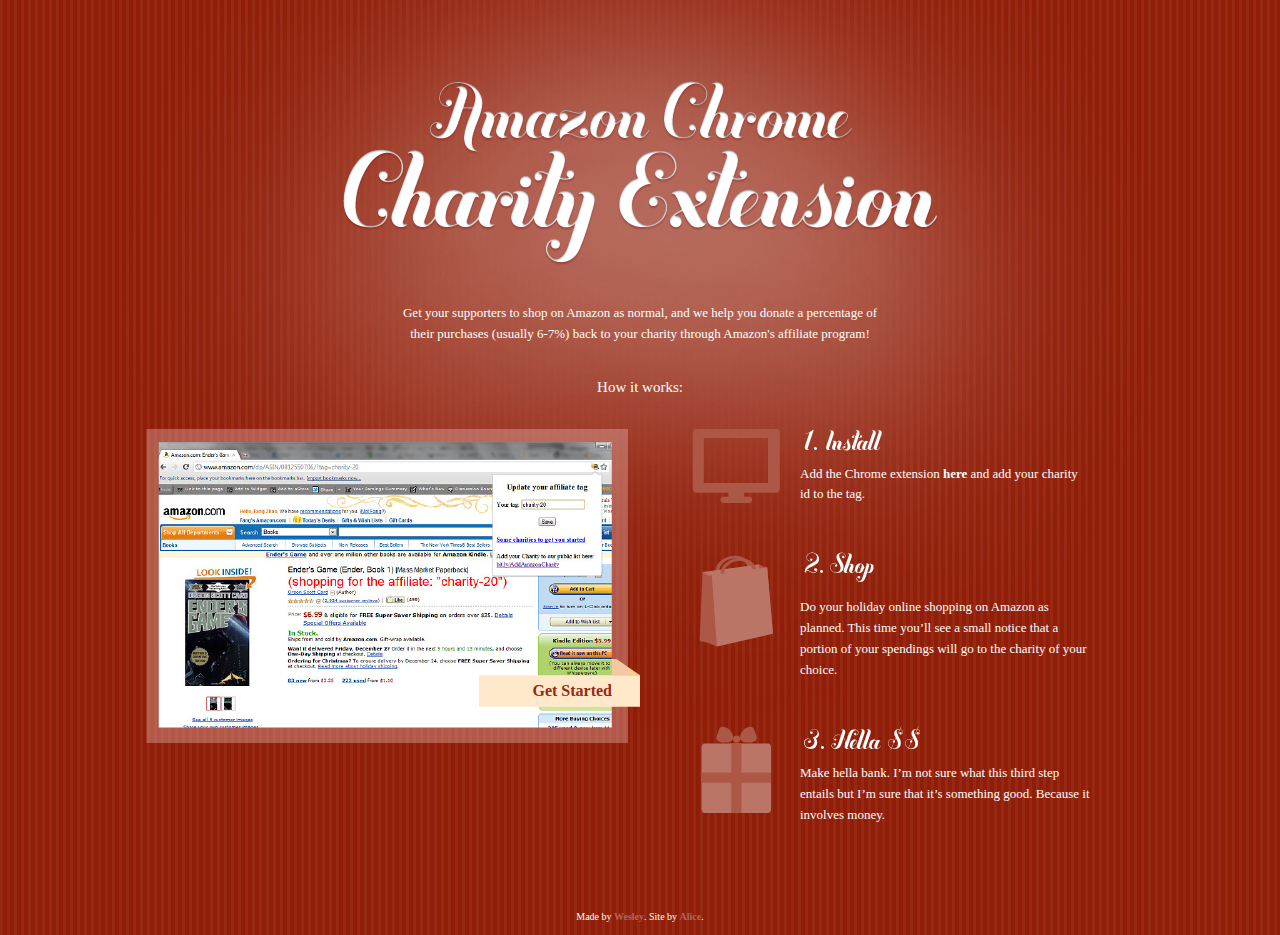
==== index.html @ 4ec11955 "extra hotness/styling on options/popup/index" ====
<!DOCTYPE html PUBLIC "-//W3C//DTD XHTML 1.0 Transitional//EN" "http://www.w3.org/TR/xhtml1/DTD/xhtml1-transitional.dtd">
<html xmlns="http://www.w3.org/1999/xhtml">
<head>
<meta http-equiv="Content-Type" content="text/html; charset=UTF-8" />
<title>Amazon Chrome Charity Extension</title>
<script type="text/javascript" src="http://use.typekit.com/evt4sfh.js"></script>
<script type="text/javascript">try{Typekit.load();}catch(e){}</script>
<link type="text/css" rel="stylesheet" href="style.css">

</head>

<body>
<div class="centerDiv">
<div class="centerDiv" style="width:1070px;background-image:url(bg_shadow.png); background-repeat:no-repeat;text-align:center;">
<center>
	
    <img src="frontpg/header.png" style="padding-top:75px;padding-bottom:10px;"/>

	<div class="subheader">
    	<p>Get your supporters to shop on Amazon as normal, and we help you donate a percentage of their purchases (usually 6-7%) back to your charity through Amazon's affiliate program!</p>
		<p style="font-size:15px; padding-top:15px;">How it works:</p>
    </div>
        
    <div style="width:1000px;">  
      
      <div class="image">
      	<img src="frontpg/img.png" />
      	<a href="https://chrome.google.com/webstore/detail/lddkddmnfgnkmalojmebjlmekjdkednh" style="position: absolute;top: 268px; right: 28px;width: 100%;">Get Started</a>
      </div>
      
      <div class="content">
            
        <div class="1 howTo" style="padding-top:15px;">
            <img class="icon" src="frontpg/icon_1.png" />
            <div  class="description">
            	<img src="frontpg/hdr_1.png" />
                <p>Add the Chrome extension <a style="color:white;" href="https://chrome.google.com/webstore/detail/lddkddmnfgnkmalojmebjlmekjdkednh">here</a> and add your charity id to the tag.</p>

            </div>
        </div>        
        <div class="2 howTo">
            <img class="icon" src="frontpg/icon_2.png" />
            <div  class="description">
            	<img src="frontpg/hdr_2.png" />
                <p>Do your holiday online shopping on Amazon as planned. 
                This time you’ll see a small notice that a portion of your spendings will go to the charity of your choice. </p>
            </div>
        </div>
        
        <div class="3 howTo">
            <img  class="icon" src="frontpg/icon_3.png" />
            <div  class="description">
                <img src="frontpg/hdr_3.png" />
                <p>Make hella bank. I’m not sure what this third step entails but I’m sure that it’s something good. Because it involves money.</p>
            </div>
        </div> 
       </div>

	</div> 
    

                
    </center>
    
	<br style="clear:both;" />
    <p style="padding-top:30px;font-size:10px;">Made by <a href="http://wesleyzhao.com" style="color:#b46657;">Wesley</a>. Site by <a href="http://byalicelee.com" style="color:#b46657;">Alice</a>.</p>

</div>
</div>

</body>
</html>
---- style.css ----
body {
	background-image:url(bg.jpg);
	background-repeat:reapeat;
	padding:0px;
	margin:0px;
	alignment-adjust:
}

p, span {
  font-family: museo-slab,Georgia,Times,serif;
  line-height:1.6;
  color:white;
  font-size:13px;
  
}

a {
  font-family: museo-slab,Caecilia Lt Std,serif;
  text-decoration:none;
  font-weight:bold;
  color:#962915;
}

a:hover {text-decoration:underline;}

.icon {
	float:left;width:88px;padding-right:20px;
}


.description {
	float:right;
	width:290px;
	font-size:11px;
	color:#FFC9C2;
}

.howTo {
	float:right;
	text-align:left;
	padding-bottom:30px;
	vertical-align:middle;
}

.subheader {
	width:500px; 
	padding: 10px 20px 0px 20px;
}


options p {
	color:#900;
}

.find{ 
	font-size:14px;
	color:grey;
	font-weight:bold;
	padding-top:30px;
}

.update {
	color:#ae5847;
	font-size: 16px;
	padding-top: 20px;
}

.charityList {
	font-size:12px;
	color:grey;
}

.notListed {
	color:grey;
	font-size:10px;
	font-style:italic;
}

.image {
	float:left;padding-top: 15px;width: 500px;text-align: right;position: relative;
}

.content {
	float:right; width: 440px;padding-right: 50px;
}

.centerDiv {
	 margin-right: auto; margin-left: auto;
}

.stripes {
	background-image:url(popup/bg_stripe.jpg);
	background-repeat:repeat;
}

a.greyLink {
	color:grey;
}


.footerKey {
	float:left;
	margin-right: auto; margin-left: auto;
	padding: 0px 15px;
}

a:footerKey {
	font-weight:normal;
}

.key {
	font-size:16px;
	font-style:italic;
	color:white;
	padding:0px;
	margin:0px;
}

.subKey {
	font-size:10px;
	color:#ae5847;
	padding:0px;
	margin:0px;
}

input {
	font-family: Arial, Sans-Serif;
    font-size: 13px;
    border: solid 1px #ae5847;
    width: 170px;
	padding: 10px;
	margin: 0px;
	text-align: center;
}


button {
	    border: solid 1px #ae5847;

}
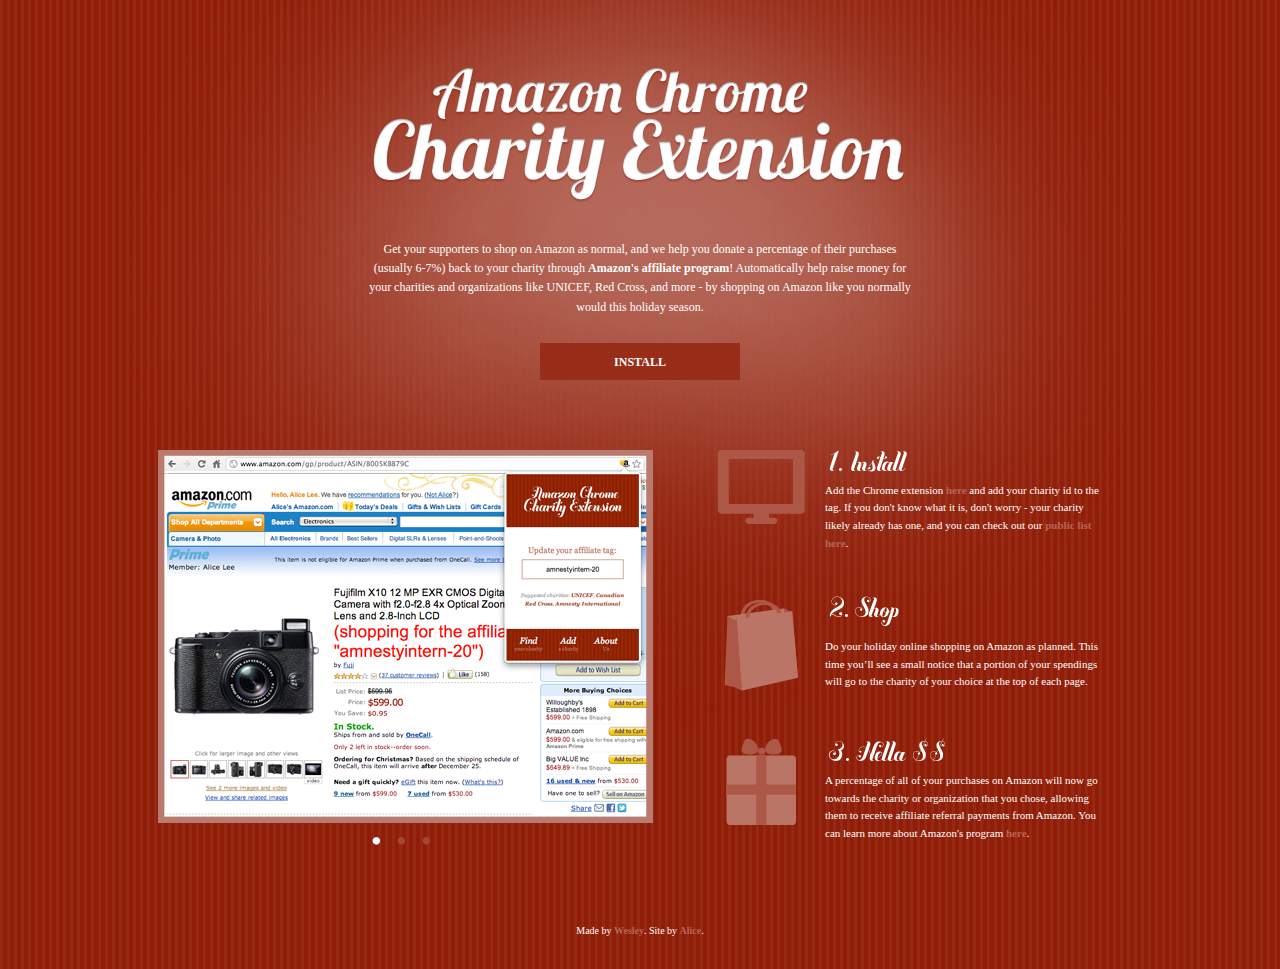
==== commit f33aee1f: "updated styling. content to front pg updated" ====
--- a/index.html
+++ b/index.html
@@ -5,6 +5,7 @@
 <title>Amazon Chrome Charity Extension</title>
 <script type="text/javascript" src="http://use.typekit.com/evt4sfh.js"></script>
 <script type="text/javascript">try{Typekit.load();}catch(e){}</script>
+<link rel="stylesheet" href="slider.css" type="text/css"  />
 <link type="text/css" rel="stylesheet" href="style.css">
 
 </head>
@@ -14,18 +15,39 @@
 <div class="centerDiv" style="width:1070px;background-image:url(bg_shadow.png); background-repeat:no-repeat;text-align:center;">
 <center>
 	
-    <img src="frontpg/header.png" style="padding-top:75px;padding-bottom:10px;"/>
+    <img src="frontpg/header2.png" style="padding-top:50px;padding-bottom:15px;"/>
 
 	<div class="subheader">
-    	<p>Get your supporters to shop on Amazon as normal, and we help you donate a percentage of their purchases (usually 6-7%) back to your charity through Amazon's affiliate program!</p>
-		<p style="font-size:15px; padding-top:15px;">How it works:</p>
+    	<p>Get your supporters to shop on Amazon as normal, and we help you donate a percentage of their purchases (usually 6-7%) back to your charity through <a style="color:white;" href="https://affiliate-program.amazon.com/">Amazon's affiliate program</a>! Automatically help raise money for your charities and organizations like UNICEF, Red Cross, and more - by shopping on Amazon like you normally would this holiday season. </p>
+        
+        <div style="width:200px;margin-top: 26px;height: 27px;padding-top:10px; margin-bottom:55px;background-color:#982d1a;">
+           <a href="https://chrome.google.com/webstore/detail/lddkddmnfgnkmalojmebjlmekjdkednh/details">
+		   <p style="margin:0px;text-transform:uppercase; vertical-align:middle;">Install</p>
+           </a>
+        </div>
     </div>
         
-    <div style="width:1000px;">  
+    <div style="width:970px;">  
       
       <div class="image">
-      	<img src="frontpg/img.png" />
-      	<a href="https://chrome.google.com/webstore/detail/lddkddmnfgnkmalojmebjlmekjdkednh" style="position: absolute;top: 268px; right: 28px;width: 100%;">Get Started</a>
+
+
+        <div class="slider-wrapper theme-default">
+            <div id="slider" class="nivoSlider">
+                <img src="frontpg/img1.png" alt="" data-transition="fade"/>
+                <img src="frontpg/img2.png" alt="" data-transition="fade"/>
+                <img src="frontpg/img3.png" alt="" data-transition="fade"/>
+            </div>
+        </div>
+            
+            
+       <!-- <img src="frontpg/img.png" />
+      	<div style="width:100px;
+        position: absolute;top: 268px; right: 28px;width: 100%;">
+        <a href="https://chrome.google.com/webstore/detail/lddkddmnfgnkmalojmebjlmekjdkednh">Get Started</a>
+        </div>-->
+        
+         <!--<p style="padding:0px 15px; font-size:9px; line-height:1.4; text-align:center;">Amazon's robust affiliates referral program allows associates to receive a commission for referring customers to Amazon. For instance, anytime a user makes a purchase on http://www.amazon.com/?tag=<strong>amnestyintern-20</strong>, a percentage of that purchase is paid to Amnesty International. This Chrome extension allows users to enter their desired affiliate tag once, and every purchase on Amazon automatically refers to that organization, without having to go through the trouble each time of finding and using that specific affiliate tag link. </p>-->
       </div>
       
       <div class="content">
@@ -34,7 +56,7 @@
             <img class="icon" src="frontpg/icon_1.png" />
             <div  class="description">
             	<img src="frontpg/hdr_1.png" />
-                <p>Add the Chrome extension <a style="color:white;" href="https://chrome.google.com/webstore/detail/lddkddmnfgnkmalojmebjlmekjdkednh">here</a> and add your charity id to the tag.</p>
+                <p>Add the Chrome extension <a href="https://chrome.google.com/webstore/detail/lddkddmnfgnkmalojmebjlmekjdkednh">here</a> and add your charity id to the tag. If you don't know what it is, don't worry - your charity likely already has one, and you can check out our <a href="options.html">public list here</a>.</p>
 
             </div>
         </div>        
@@ -43,7 +65,7 @@
             <div  class="description">
             	<img src="frontpg/hdr_2.png" />
                 <p>Do your holiday online shopping on Amazon as planned. 
-                This time you’ll see a small notice that a portion of your spendings will go to the charity of your choice. </p>
+                This time you’ll see a small notice that a portion of your spendings will go to the charity of your choice at the top of each page. </p>
             </div>
         </div>
         
@@ -51,7 +73,7 @@
             <img  class="icon" src="frontpg/icon_3.png" />
             <div  class="description">
                 <img src="frontpg/hdr_3.png" />
-                <p>Make hella bank. I’m not sure what this third step entails but I’m sure that it’s something good. Because it involves money.</p>
+                <p>A percentage of all of your purchases on Amazon will now go towards the charity or organization that you chose, allowing them to receive affiliate referral payments from Amazon. You can learn more about Amazon's program <a href="https://affiliate-program.amazon.com/">here</a>.</p>
             </div>
         </div> 
        </div>
@@ -63,10 +85,18 @@
     </center>
     
 	<br style="clear:both;" />
-    <p style="padding-top:30px;font-size:10px;">Made by <a href="http://wesleyzhao.com" style="color:#b46657;">Wesley</a>. Site by <a href="http://byalicelee.com" style="color:#b46657;">Alice</a>.</p>
+    <p style="padding:30px 0px;font-size:10px;">Made by <a href="http://wesleyzhao.com" style="color:#b46657;">Wesley</a>. Site by <a href="http://byalicelee.com" style="color:#b46657;">Alice</a>.</p>
 
 </div>
 </div>
 
+<script type="text/javascript" src="scripts/jquery-1.7.1.min.js"></script>
+    <script type="text/javascript" src="scripts/jquery.nivo.slider.pack.js"></script>
+    <script type="text/javascript">
+    $(window).load(function() {
+        $('#slider').nivoSlider();
+    });
+    </script>
+
 </body>
 </html>
--- a/slider.css
+++ b/slider.css
@@ -0,0 +1,264 @@
+/*
+ * jQuery Nivo Slider v2.7.1
+ * http://nivo.dev7studios.com
+ *
+ * Copyright 2011, Gilbert Pellegrom
+ * Free to use and abuse under the MIT license.
+ * http://www.opensource.org/licenses/mit-license.php
+ * 
+ * March 2010
+ */
+ 
+ 
+/* The Nivo Slider styles */
+.nivoSlider {
+	position:relative;
+}
+.nivoSlider img {
+	position:absolute;
+	top:0px;
+	left:0px;
+}
+/* If an image is wrapped in a link */
+.nivoSlider a.nivo-imageLink {
+	position:absolute;
+	top:0px;
+	left:0px;
+	width:100%;
+	height:100%;
+	border:0;
+	padding:0;
+	margin:0;
+	z-index:6;
+	display:none;
+}
+/* The slices and boxes in the Slider */
+.nivo-slice {
+	display:block;
+	position:absolute;
+	z-index:5;
+	height:100%;
+}
+.nivo-box {
+	display:block;
+	position:absolute;
+	z-index:5;
+}
+/* Caption styles */
+.nivo-caption {
+	position:absolute;
+	left:0px;
+	bottom:0px;
+	background:#000;
+	color:#fff;
+	opacity:0.8; /* Overridden by captionOpacity setting */
+	width:100%;
+	z-index:8;
+}
+.nivo-caption p {
+	padding:5px;
+	margin:0;
+}
+.nivo-caption a {
+	display:inline !important;
+}
+.nivo-html-caption {
+    display:none;
+}
+/* Direction nav styles (e.g. Next & Prev) */
+.nivo-directionNav a {
+	position:absolute;
+	top:45%;
+	z-index:9;
+	cursor:pointer;
+}
+.nivo-prevNav {
+	left:0px;
+}
+.nivo-nextNav {
+	right:0px;
+}
+/* Control nav styles (e.g. 1,2,3...) */
+.nivo-controlNav a {
+	position:relative;
+	z-index:9;
+	cursor:pointer;
+}
+.nivo-controlNav a.active {
+	font-weight:bold;
+	display:none;
+}
+
+/*=================================*/
+/* Nivo Slider Demo
+/* November 2010
+/* By: Gilbert Pellegrom
+/* http://dev7studios.com
+/*=================================*/
+
+/*====================*/
+/*=== Reset Styles ===*/
+/*====================*/
+html, body, div, span, applet, object, iframe,
+h1, h2, h3, h4, h5, h6, p, blockquote, pre,
+a, abbr, acronym, address, big, cite, code,
+del, dfn, em, font, img, ins, kbd, q, s, samp,
+small, strike, strong, sub, sup, tt, var,
+dl, dt, dd, ol, ul, li,
+fieldset, form, label, legend,
+table, caption, tbody, tfoot, thead, tr, th, td {
+	margin:0;
+	padding:0;
+	border:0;
+	outline:0;
+	font-weight:inherit;
+	font-style:inherit;
+	font-size:100%;
+	font-family:inherit;
+	vertical-align:baseline;
+}
+body {
+	line-height:1;
+	color:black;
+	background:white;
+}
+table {
+	border-collapse:separate;
+	border-spacing:0;
+}
+caption, th, td {
+	text-align:left;
+	font-weight:normal;
+}
+blockquote:before, blockquote:after,
+q:before, q:after {
+	content:"";
+}
+blockquote, q {
+	quotes:"" "";
+}
+/* HTML5 tags */
+header, section, footer,
+aside, nav, article, figure {
+	display: block;
+}
+
+/*===================*/
+/*=== Main Styles ===*/
+/*===================*/
+body {
+	font:14px/1.6 Georgia, Palatino, Palatino Linotype, Times, Times New Roman, serif;
+	color:#333;
+	background:#eee;
+}
+
+a, a:visited {
+	color:blue;
+	text-decoration:none;
+}
+a:hover, a:active {
+	color:#000;
+	text-decoration:none;
+}
+
+#dev7link {
+    position:absolute;
+    top:0;
+    left:50px;
+    background:url(dev7logo.png) no-repeat;
+    width:60px;
+    height:67px;
+    border:0;
+    display:block;
+    text-indent:-9999px;
+}
+
+.theme-default #slider {
+    margin:0 auto 0 auto;
+    width:495px; /* Make sure your images are the same size */
+    height:246px; /* Make sure your images are the same size */
+}
+.theme-pascal.slider-wrapper,
+.theme-orman.slider-wrapper {
+    margin-top:10px;
+}
+
+/*====================*/
+/*=== Other Styles ===*/
+/*====================*/
+.clear {
+	clear:both;
+}
+
+/*
+Skin Name: Nivo Slider Default Theme
+Skin URI: http://nivo.dev7studios.com
+Skin Type: flexible
+Description: The default skin for the Nivo Slider.
+Version: 1.0
+Author: Gilbert Pellegrom
+Author URI: http://dev7studios.com
+*/
+
+.theme-default .nivoSlider {
+	position:relative;
+	background:#fff url(loading.gif) no-repeat 50% 50%;
+    margin-bottom:50px;
+
+}
+.theme-default .nivoSlider img {
+	position:absolute;
+	top:0px;
+	left:0px;
+	display:none;
+}
+.theme-default .nivoSlider a {
+	border:0;
+	display:block;
+}
+
+.theme-default .nivo-controlNav {
+	position:absolute;
+	left:50%;
+	bottom:-30px;
+    margin-left:-40px; /* Tweak this to center bullets */
+}
+.theme-default .nivo-controlNav a {
+	display:block;
+	width:22px;
+	height:22px;
+	background:url(bullets.png) no-repeat;
+	text-indent:-9999px;
+	border:0;
+	margin-right:3px;
+	float:left;
+}
+.theme-default .nivo-controlNav a.active {
+	background-position:0 -22px;
+}
+
+.theme-default .nivo-directionNav a {
+	display:none;
+	width:30px;
+	height:30px;
+	text-indent:-9999px;
+	border:0;
+}
+.theme-default a.nivo-nextNav {
+	background-position:-30px 0;
+	right:15px;
+}
+.theme-default a.nivo-prevNav {
+	left:15px;
+}
+
+.theme-default .nivo-caption {
+    font-family: Helvetica, Arial, sans-serif;
+}
+.theme-default .nivo-caption a {
+    color:#fff;
+    border-bottom:1px dotted #fff;
+}
+.theme-default .nivo-caption a:hover {
+    color:#fff;
+}--- a/style.css
+++ b/style.css
@@ -8,15 +8,16 @@
 }
 
 p, span {
-  font-family: museo-slab,Georgia,Times,serif;
+  font-family: museo-slab,Caecilia Lt Std,Georgia,Times,serif;
   line-height:1.6;
   color:white;
-  font-size:13px;
+  font-size:12px;
+  margin-top:10px;
   
 }
 
-a {
-  font-family: museo-slab,Caecilia Lt Std,serif;
+a, a:hover, a:visited {
+  font-family: museo-slab,Caecilia Lt Std,Georgia,Times,serif;
   text-decoration:none;
   font-weight:bold;
   color:#962915;
@@ -31,7 +32,7 @@
 
 .description {
 	float:right;
-	width:290px;
+	width:280px;
 	font-size:11px;
 	color:#FFC9C2;
 }
@@ -39,17 +40,25 @@
 .howTo {
 	float:right;
 	text-align:left;
-	padding-bottom:30px;
+	padding-bottom:40px;
 	vertical-align:middle;
 }
 
+.howTo a {
+	color:#B46657;
+}
+
+.description p{
+	font-size:11px;
+}
+
 .subheader {
-	width:500px; 
+	width:550px; 
 	padding: 10px 20px 0px 20px;
 }
 
 
-options p {
+.options p {
 	color:#900;
 }
 
@@ -58,6 +67,7 @@
 	color:grey;
 	font-weight:bold;
 	padding-top:30px;
+	margin-bottom: 10px;
 }
 
 .update {
@@ -82,7 +92,7 @@
 }
 
 .content {
-	float:right; width: 440px;padding-right: 50px;
+	float:right; width: 440px;padding-right: 20px;
 }
 
 .centerDiv {
@@ -121,7 +131,7 @@
 	font-size:10px;
 	color:#ae5847;
 	padding:0px;
-	margin:0px;
+	margin:-5px 0px 0px 0px;
 }
 
 input {
@@ -138,4 +148,21 @@
 button {
 	    border: solid 1px #ae5847;
 
+}
+
+.charityList p {
+	margin:0px;
+	padding:0px;
+}
+
+.new-charity span {
+	color:grey;
+}
+
+.charity-tag a {
+	font-weight:normal;
+}
+
+.footerKey a {
+	font-weight:normal;
 }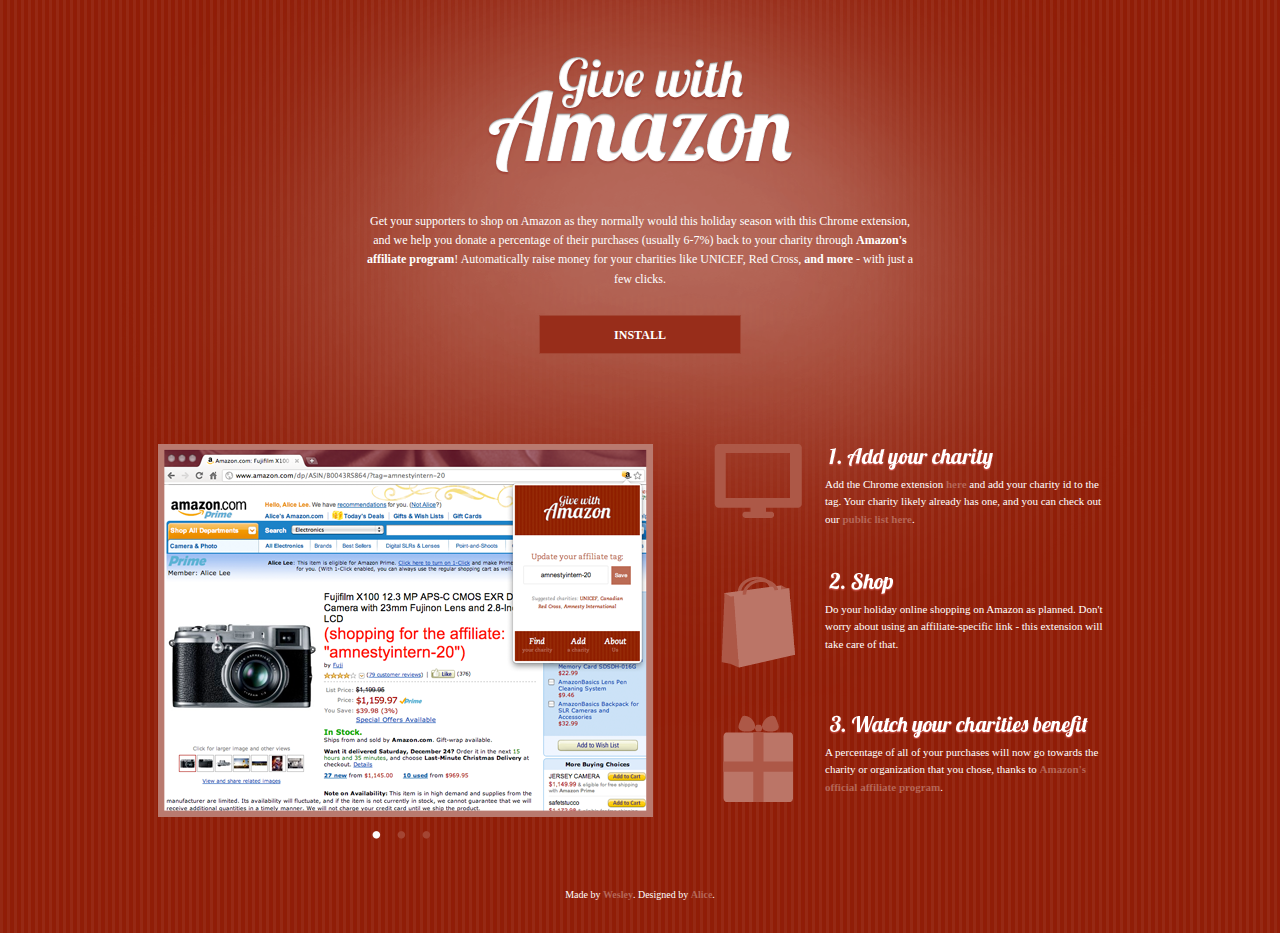
==== commit 7fa71229: "fixed popup stuff / edited copy+images to lobster" ====
--- a/index.html
+++ b/index.html
@@ -2,7 +2,7 @@
 <html xmlns="http://www.w3.org/1999/xhtml">
 <head>
 <meta http-equiv="Content-Type" content="text/html; charset=UTF-8" />
-<title>Amazon Chrome Charity Extension</title>
+<title>Give with Amazon :: Chrome Charity Extension</title>
 <script type="text/javascript" src="http://use.typekit.com/evt4sfh.js"></script>
 <script type="text/javascript">try{Typekit.load();}catch(e){}</script>
 <link rel="stylesheet" href="slider.css" type="text/css"  />
@@ -18,9 +18,9 @@
     <img src="frontpg/header2.png" style="padding-top:50px;padding-bottom:15px;"/>
 
 	<div class="subheader">
-    	<p>Get your supporters to shop on Amazon as normal, and we help you donate a percentage of their purchases (usually 6-7%) back to your charity through <a style="color:white;" href="https://affiliate-program.amazon.com/">Amazon's affiliate program</a>! Automatically help raise money for your charities and organizations like UNICEF, Red Cross, and more - by shopping on Amazon like you normally would this holiday season. </p>
+    	<p>Get your supporters to shop on Amazon as they normally would this holiday season with this Chrome extension, and we help you donate a percentage of their purchases (usually 6-7%) back to your charity through <a style="color:white;" href="https://affiliate-program.amazon.com/">Amazon's affiliate program</a>! Automatically raise money for your charities like UNICEF, Red Cross, <a style="color:white;" href="options.html">and more</a> - with just a few clicks.</p>
         
-        <div style="width:200px;margin-top: 26px;height: 27px;padding-top:10px; margin-bottom:55px;background-color:#982d1a;">
+        <div class="install">
            <a href="https://chrome.google.com/webstore/detail/lddkddmnfgnkmalojmebjlmekjdkednh/details">
 		   <p style="margin:0px;text-transform:uppercase; vertical-align:middle;">Install</p>
            </a>
@@ -28,10 +28,7 @@
     </div>
         
     <div style="width:970px;">  
-      
       <div class="image">
-
-
         <div class="slider-wrapper theme-default">
             <div id="slider" class="nivoSlider">
                 <img src="frontpg/img1.png" alt="" data-transition="fade"/>
@@ -56,7 +53,7 @@
             <img class="icon" src="frontpg/icon_1.png" />
             <div  class="description">
             	<img src="frontpg/hdr_1.png" />
-                <p>Add the Chrome extension <a href="https://chrome.google.com/webstore/detail/lddkddmnfgnkmalojmebjlmekjdkednh">here</a> and add your charity id to the tag. If you don't know what it is, don't worry - your charity likely already has one, and you can check out our <a href="options.html">public list here</a>.</p>
+                <p class="steps">Add the Chrome extension <a href="https://chrome.google.com/webstore/detail/lddkddmnfgnkmalojmebjlmekjdkednh">here</a> and add your charity id to the tag. Your charity likely already has one, and you can check out our <a href="options.html">public list here</a>.</p>
 
             </div>
         </div>        
@@ -64,16 +61,16 @@
             <img class="icon" src="frontpg/icon_2.png" />
             <div  class="description">
             	<img src="frontpg/hdr_2.png" />
-                <p>Do your holiday online shopping on Amazon as planned. 
-                This time you’ll see a small notice that a portion of your spendings will go to the charity of your choice at the top of each page. </p>
+                <p class="steps">Do your holiday online shopping on Amazon as planned. Don't worry about using an affiliate-specific link - this extension will take care of that. 
+                </p>
             </div>
         </div>
         
         <div class="3 howTo">
             <img  class="icon" src="frontpg/icon_3.png" />
             <div  class="description">
-                <img src="frontpg/hdr_3.png" />
-                <p>A percentage of all of your purchases on Amazon will now go towards the charity or organization that you chose, allowing them to receive affiliate referral payments from Amazon. You can learn more about Amazon's program <a href="https://affiliate-program.amazon.com/">here</a>.</p>
+            	<img src="frontpg/hdr_3.png" />
+                <p class="steps">A percentage of all of your purchases will now go towards the charity or organization that you chose, thanks to <a href="https://affiliate-program.amazon.com/">Amazon's official affiliate program</a>.</p>
             </div>
         </div> 
        </div>
@@ -85,7 +82,7 @@
     </center>
     
 	<br style="clear:both;" />
-    <p style="padding:30px 0px;font-size:10px;">Made by <a href="http://wesleyzhao.com" style="color:#b46657;">Wesley</a>. Site by <a href="http://byalicelee.com" style="color:#b46657;">Alice</a>.</p>
+    <p style="padding:30px 0px;font-size:10px;">Made by <a href="http://wesleyzhao.com" style="color:#b46657;">Wesley</a>. Designed by <a href="http://byalicelee.com" style="color:#b46657;">Alice</a>.</p>
 
 </div>
 </div>
--- a/style.css
+++ b/style.css
@@ -30,6 +30,11 @@
 }
 
 
+.install {
+	width:200px;margin-top: 26px;height: 27px;padding-top:10px; margin-bottom:75px;background-color:#982d1a;
+	border:1px solid #A34634;
+}
+
 .description {
 	float:right;
 	width:280px;
@@ -42,14 +47,22 @@
 	text-align:left;
 	padding-bottom:40px;
 	vertical-align:middle;
+	width:391px;
 }
 
 .howTo a {
 	color:#B46657;
 }
 
-.description p{
+.header {
+  margin-top:0px;
+  font-family: lobster,serif;
+  font-size:20px;
+} 
+
+.steps {
 	font-size:11px;
+	margin-top:5px;
 }
 
 .subheader {
@@ -137,12 +150,21 @@
 input {
 	font-family: Arial, Sans-Serif;
     font-size: 13px;
-    border: solid 1px #ae5847;
+    border:1px solid #DEDEDE;
     width: 170px;
 	padding: 10px;
 	margin: 0px;
 	text-align: center;
-}
+-moz-box-sizing: border-box;
+-webkit-box-sizing: border-box;
+-ms-box-sizing: border-box;
+box-sizing: border-box;
+-moz-border-radius: 2px;
+-webkit-border-radius: 2px;
+-o-border-radius: 2px;
+-ms-border-radius: 2px;
+-khtml-border-radius: 2px;
+border-radius: 2px;}
 
 
 button {
@@ -165,4 +187,18 @@
 
 .footerKey a {
 	font-weight:normal;
-}+}
+
+.button {
+	margin-top:-1px;
+	height:37px;
+	background-color: #AE5847;
+color: white;
+font-family: arial;
+}
+
+.form {
+	
+	
+
+}
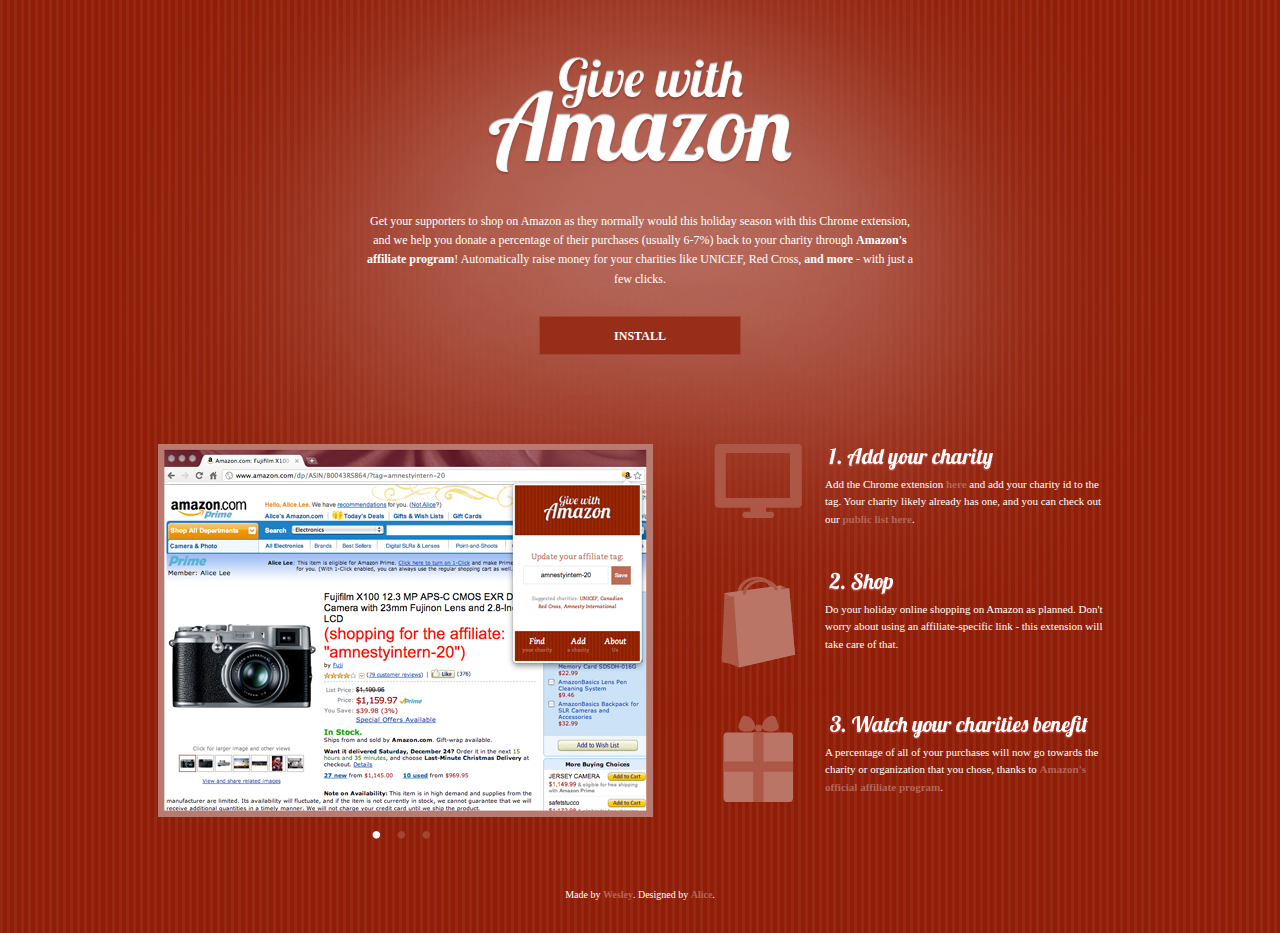
==== commit 22e2635d: "fixed margins/spacing" ====
--- a/index.html
+++ b/index.html
@@ -5,6 +5,7 @@
 <title>Give with Amazon :: Chrome Charity Extension</title>
 <script type="text/javascript" src="http://use.typekit.com/evt4sfh.js"></script>
 <script type="text/javascript">try{Typekit.load();}catch(e){}</script>
+<link rel="shortcut icon" href="favicon.ico" type="image/x-icon">
 <link rel="stylesheet" href="slider.css" type="text/css"  />
 <link type="text/css" rel="stylesheet" href="style.css">
 
@@ -17,14 +18,12 @@
 	
     <img src="frontpg/header2.png" style="padding-top:50px;padding-bottom:15px;"/>
 
-	<div class="subheader">
-    	<p>Get your supporters to shop on Amazon as they normally would this holiday season with this Chrome extension, and we help you donate a percentage of their purchases (usually 6-7%) back to your charity through <a style="color:white;" href="https://affiliate-program.amazon.com/">Amazon's affiliate program</a>! Automatically raise money for your charities like UNICEF, Red Cross, <a style="color:white;" href="options.html">and more</a> - with just a few clicks.</p>
+	<div class="subheader" style="margin-bottom:74px;">
+    	<p style="margin-bottom: 27px;">Get your supporters to shop on Amazon as they normally would this holiday season with this Chrome extension, and we help you donate a percentage of their purchases (usually 6-7%) back to your charity through <a style="color:white;" href="https://affiliate-program.amazon.com/">Amazon's affiliate program</a>! Automatically raise money for your charities like UNICEF, Red Cross, <a style="color:white;" href="options.html">and more</a> - with just a few clicks.</p>
         
-        <div class="install">
            <a href="https://chrome.google.com/webstore/detail/lddkddmnfgnkmalojmebjlmekjdkednh/details">
-		   <p style="margin:0px;text-transform:uppercase; vertical-align:middle;">Install</p>
+		   <p class="install" style="margin:0px;text-transform:uppercase; vertical-align:middle;">Install</p>
            </a>
-        </div>
     </div>
         
     <div style="width:970px;">  
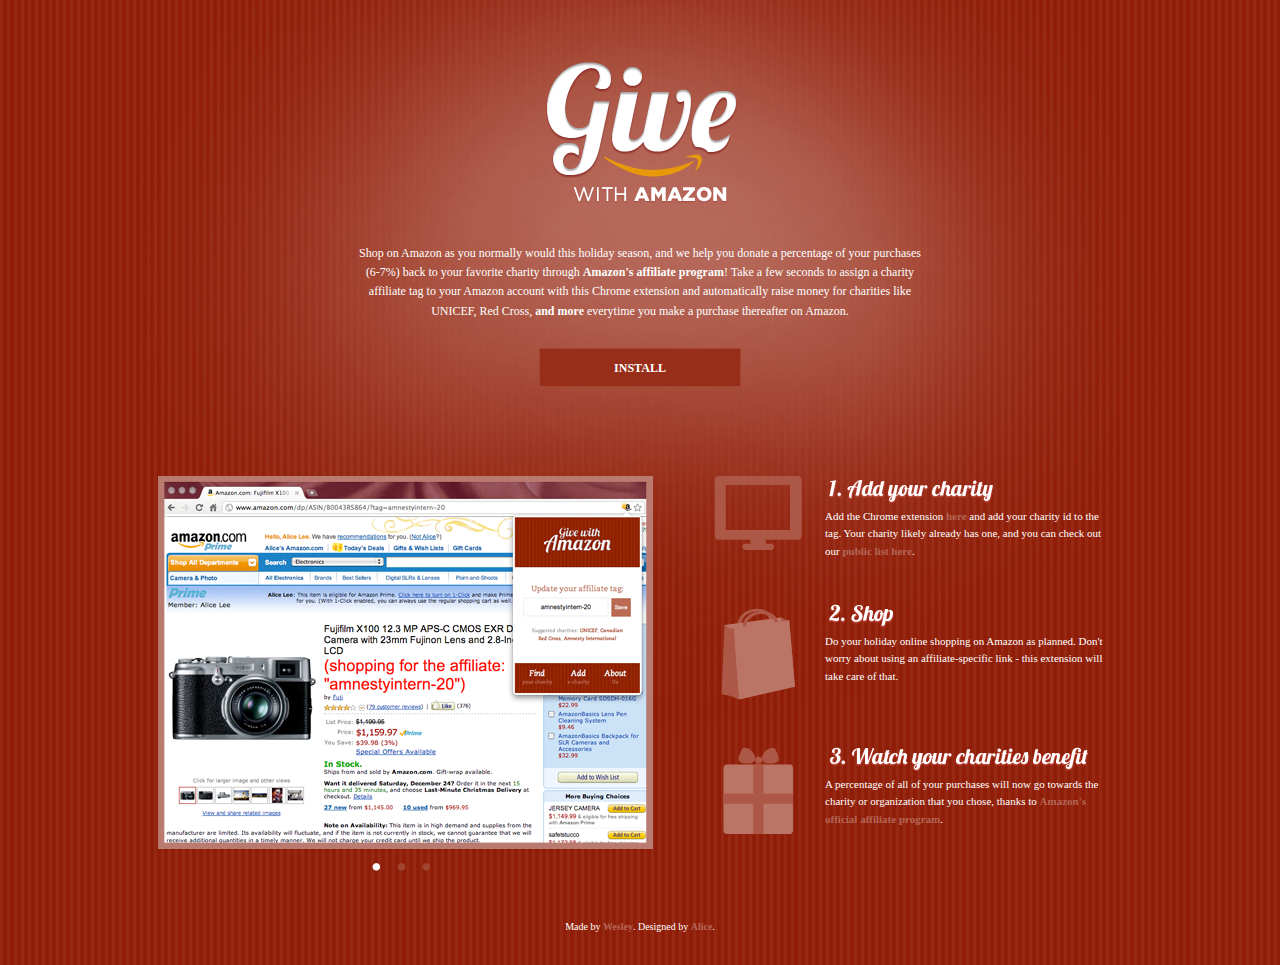
==== commit 089fe506: "update logo + links" ====
--- a/index.html
+++ b/index.html
@@ -8,6 +8,19 @@
 <link rel="shortcut icon" href="favicon.ico" type="image/x-icon">
 <link rel="stylesheet" href="slider.css" type="text/css"  />
 <link type="text/css" rel="stylesheet" href="style.css">
+<script type="text/javascript">
+
+  var _gaq = _gaq || [];
+  _gaq.push(['_setAccount', 'UA-3980802-9']);
+  _gaq.push(['_trackPageview']);
+
+  (function() {
+    var ga = document.createElement('script'); ga.type = 'text/javascript'; ga.async = true;
+    ga.src = ('https:' == document.location.protocol ? 'https://ssl' : 'http://www') + '.google-analytics.com/ga.js';
+    var s = document.getElementsByTagName('script')[0]; s.parentNode.insertBefore(ga, s);
+  })();
+
+</script>
 
 </head>
 
@@ -19,9 +32,9 @@
     <img src="frontpg/header2.png" style="padding-top:50px;padding-bottom:15px;"/>
 
 	<div class="subheader" style="margin-bottom:74px;">
-    	<p style="margin-bottom: 27px;">Get your supporters to shop on Amazon as they normally would this holiday season with this Chrome extension, and we help you donate a percentage of their purchases (usually 6-7%) back to your charity through <a style="color:white;" href="https://affiliate-program.amazon.com/">Amazon's affiliate program</a>! Automatically raise money for your charities like UNICEF, Red Cross, <a style="color:white;" href="options.html">and more</a> - with just a few clicks.</p>
+    	<p style="margin-bottom: 27px;">Shop on Amazon as you normally would this holiday season, and we help you donate a percentage of your purchases (6-7%) back to your favorite charity through <a target="_blank" style="color:white;" href="https://affiliate-program.amazon.com/">Amazon's affiliate program</a>! Take a few seconds to assign a charity affiliate tag to your Amazon account with this Chrome extension and automatically raise money for charities like UNICEF, Red Cross, <a target="_blank" style="color:white;" href="options.html">and more</a> everytime you make a purchase thereafter on Amazon.</p>
         
-           <a href="https://chrome.google.com/webstore/detail/lddkddmnfgnkmalojmebjlmekjdkednh/details">
+           <a target="_blank" href="https://chrome.google.com/webstore/detail/lddkddmnfgnkmalojmebjlmekjdkednh/details">
 		   <p class="install" style="margin:0px;text-transform:uppercase; vertical-align:middle;">Install</p>
            </a>
     </div>
@@ -40,7 +53,7 @@
        <!-- <img src="frontpg/img.png" />
       	<div style="width:100px;
         position: absolute;top: 268px; right: 28px;width: 100%;">
-        <a href="https://chrome.google.com/webstore/detail/lddkddmnfgnkmalojmebjlmekjdkednh">Get Started</a>
+        <a target="_blank" href="https://chrome.google.com/webstore/detail/lddkddmnfgnkmalojmebjlmekjdkednh">Get Started</a>
         </div>-->
         
          <!--<p style="padding:0px 15px; font-size:9px; line-height:1.4; text-align:center;">Amazon's robust affiliates referral program allows associates to receive a commission for referring customers to Amazon. For instance, anytime a user makes a purchase on http://www.amazon.com/?tag=<strong>amnestyintern-20</strong>, a percentage of that purchase is paid to Amnesty International. This Chrome extension allows users to enter their desired affiliate tag once, and every purchase on Amazon automatically refers to that organization, without having to go through the trouble each time of finding and using that specific affiliate tag link. </p>-->
@@ -52,7 +65,7 @@
             <img class="icon" src="frontpg/icon_1.png" />
             <div  class="description">
             	<img src="frontpg/hdr_1.png" />
-                <p class="steps">Add the Chrome extension <a href="https://chrome.google.com/webstore/detail/lddkddmnfgnkmalojmebjlmekjdkednh">here</a> and add your charity id to the tag. Your charity likely already has one, and you can check out our <a href="options.html">public list here</a>.</p>
+                <p class="steps">Add the Chrome extension <a target="_blank" href="https://chrome.google.com/webstore/detail/lddkddmnfgnkmalojmebjlmekjdkednh">here</a> and add your charity id to the tag. Your charity likely already has one, and you can check out our <a target="_blank" href="options.html">public list here</a>.</p>
 
             </div>
         </div>        
@@ -69,7 +82,7 @@
             <img  class="icon" src="frontpg/icon_3.png" />
             <div  class="description">
             	<img src="frontpg/hdr_3.png" />
-                <p class="steps">A percentage of all of your purchases will now go towards the charity or organization that you chose, thanks to <a href="https://affiliate-program.amazon.com/">Amazon's official affiliate program</a>.</p>
+                <p class="steps">A percentage of all of your purchases will now go towards the charity or organization that you chose, thanks to <a target="_blank" href="https://affiliate-program.amazon.com/">Amazon's official affiliate program</a>.</p>
             </div>
         </div> 
        </div>
@@ -81,7 +94,7 @@
     </center>
     
 	<br style="clear:both;" />
-    <p style="padding:30px 0px;font-size:10px;">Made by <a href="http://wesleyzhao.com" style="color:#b46657;">Wesley</a>. Designed by <a href="http://byalicelee.com" style="color:#b46657;">Alice</a>.</p>
+    <p style="padding:30px 0px;font-size:10px;">Made by <a target="_blank" href="http://wesleyzhao.com" style="color:#b46657;">Wesley</a>. Designed by <a target="_blank" href="http://byalicelee.com" style="color:#b46657;">Alice</a>.</p>
 
 </div>
 </div>
--- a/style.css
+++ b/style.css
@@ -66,7 +66,7 @@
 }
 
 .subheader {
-	width:550px; 
+	width:570px; 
 	padding: 10px 20px 0px 20px;
 }
 
